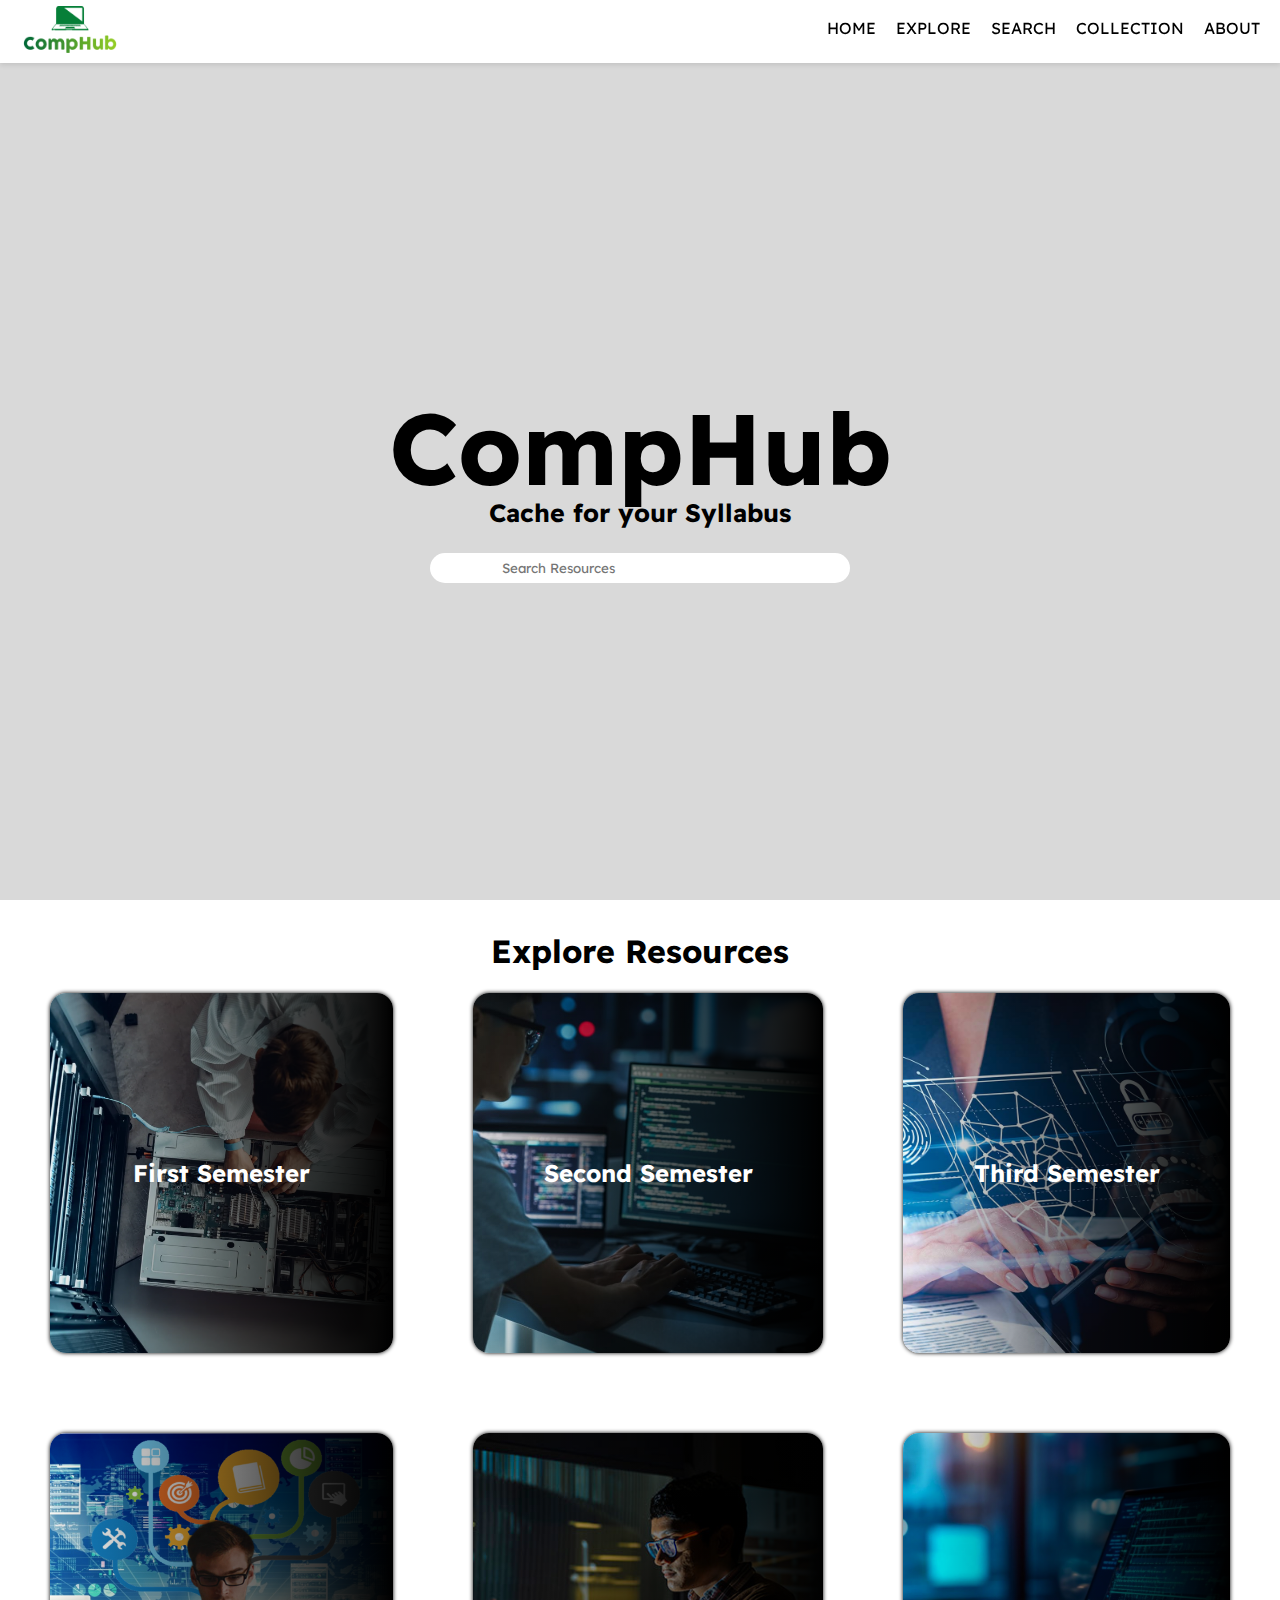
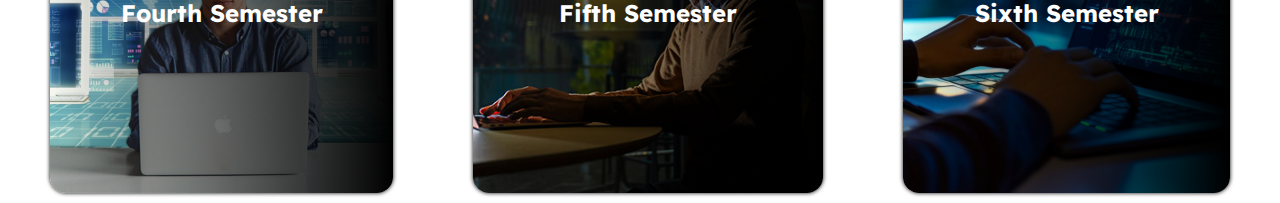
==== index.html @ 4513f0f3 "Hero page and Explore Done" ====
<!DOCTYPE html>
<html lang="en">
<head>
    <meta charset="UTF-8">
    <meta name="viewport" content="width=device-width, initial-scale=1.0">
    <title>Home | CompHub</title>
    <link rel="stylesheet" href="style.css">
    <link rel="preconnect" href="https://fonts.googleapis.com">
<link rel="preconnect" href="https://fonts.gstatic.com" crossorigin>
<link href="https://fonts.googleapis.com/css2?family=Open+Sans:ital,wght@0,300..800;1,300..800&family=Readex+Pro:wght@160..700&display=swap" rel="stylesheet">
<link rel="stylesheet" href="https://cdnjs.cloudflare.com/ajax/libs/font-awesome/6.5.2/css/all.min.css" integrity="sha512-SnH5WK+bZxgPHs44uWIX+LLJAJ9/2PkPKZ5QiAj6Ta86w+fsb2TkcmfRyVX3pBnMFcV7oQPJkl9QevSCWr3W6A==" crossorigin="anonymous" referrerpolicy="no-referrer" />
<link href="https://fonts.googleapis.com/css2?family=Lexend:wght@100..900&family=Open+Sans:ital,wght@0,300..800;1,300..800&family=Readex+Pro:wght@160..700&display=swap" rel="stylesheet">
</head>
<body onload="loadContent()">
    <section id="nav" class="padding">
        <div class="navbar flex">
            <div class="logo-div">
                <img src="images/comphub-logo.png" alt="CompHub Logo">
            </div>
            <div class="nav-links">
                <ul class="nav-list flex">
                    <a href="#"><li class="nav-item"> HOME </li>  </a>
                    <a href="#"><li class="nav-item"> EXPLORE </li>  </a>
                    <a href="#"><li class="nav-item"> SEARCH </li>  </a>
                    <a href="#"><li class="nav-item"> COLLECTION </li>  </a>
                    <a href="#"><li class="nav-item"> ABOUT </li>  </a>
            </div>
        </div>
    </section>
    <section id="hero" class="flex">
        <div class="hero-div flex">
            <h1 class="title">CompHub</h1>
            <h3 class="subtitle">Cache for your Syllabus</h3>
            <div class="search-div flex">
                <i class="fa-solid fa-magnifying-glass" style="color:green"></i>
                <input type="search" name="search" id="search" placeholder="Search Resources">
            </div>
        </div>
    </section>
    <section id="explore">
        <div class="container">
            <h1>Explore Resources</h1>
            <div class="grid-container">
                <div class="grid">
                    <div class="grid-item item1 flex">
                        <h2>First Semester</h2>
                    </div>
                    <div class="grid-item item2 flex">
                        <h2>Second Semester</h2>
                    </div>
                    <div class="grid-item item3 flex">
                        <h2>Third Semester</h2>
                    </div>
                    <div class="grid-item item4 flex">
                        <h2>Fourth Semester</h2>
                    </div>
                    <div class="grid-item item5 flex">
                        <h2>Fifth Semester</h2>
                    </div>
                    <div class="grid-item item6 flex">
                        <h2>Sixth Semester</h2>
                    </div>
                </div>
            </div>
        </div>
    </section>
    <script src="script.js"></script>
</body>
</html>
---- style.css ----
:root{
    --color1:green;
    --color2:white;
    --color3:#D9D9D9;
    --color4:black;
}
html{
    padding:0px;
}
body{
    font-family: "Readex Pro", sans-serif;
    padding:0px;
    margin:0px;
}
.flex{
    display:flex;
}

#nav {
    position: fixed; 
    top: 0;        
    left: 0;       
    width: 100%;  
    background-color: white;
    z-index: 1000;   
    box-shadow: 0 2px 5px rgba(0, 0, 0, 0.1); 
}

.logo-div img{
    width:100px;
}
.navbar{
    justify-content:space-between;
    padding:2px 20px;
}
.nav-list{
    list-style-type: none;
    gap:20px;
    a{
        color:var(--color4);
        text-decoration: none;
    }
    a:hover{
        text-shadow: 0px 0px 1px var(--color4);
        color:var(--color1);
    }
}
#hero{
    background-color: var(--color3);
    height:100vh;
    justify-content: center;
    align-items:center;
    text-align: center;
}
.hero-div{
    flex-direction: column;
    justify-content: center;
    align-items: center;
}
.title{
    font-size:100px;
}
.subtitle{
    font-size:25px;
    margin-top:-80px;
}
#search{
    border:none;
    outline: none;
    width:300px;
    font-family: "Lexend", sans-serif;
    color:var(--color1);
}
.search-div{
    background-color: var(--color2);
    border-radius: 10rem;
    height:30px;
    width:400px;
    gap:50px;
    padding-left:20px;
    align-items: center;
}
#explore{
    padding:10px 50px;
    text-align:center;
}
.grid{
    display:grid;
    grid-template-columns: auto auto auto;
    gap:80px;
    color:var(--color2);

}
.grid-item{
    background-position: center;
    background-size: cover;
    background-repeat: no-repeat;
    height:40vh;
    justify-content: center;
    align-items:center;
    border-radius: 1rem;
    box-shadow: 0px 0px 4px black;
}
.grid-item:hover{
    cursor: pointer;
    scale:1.1;
}
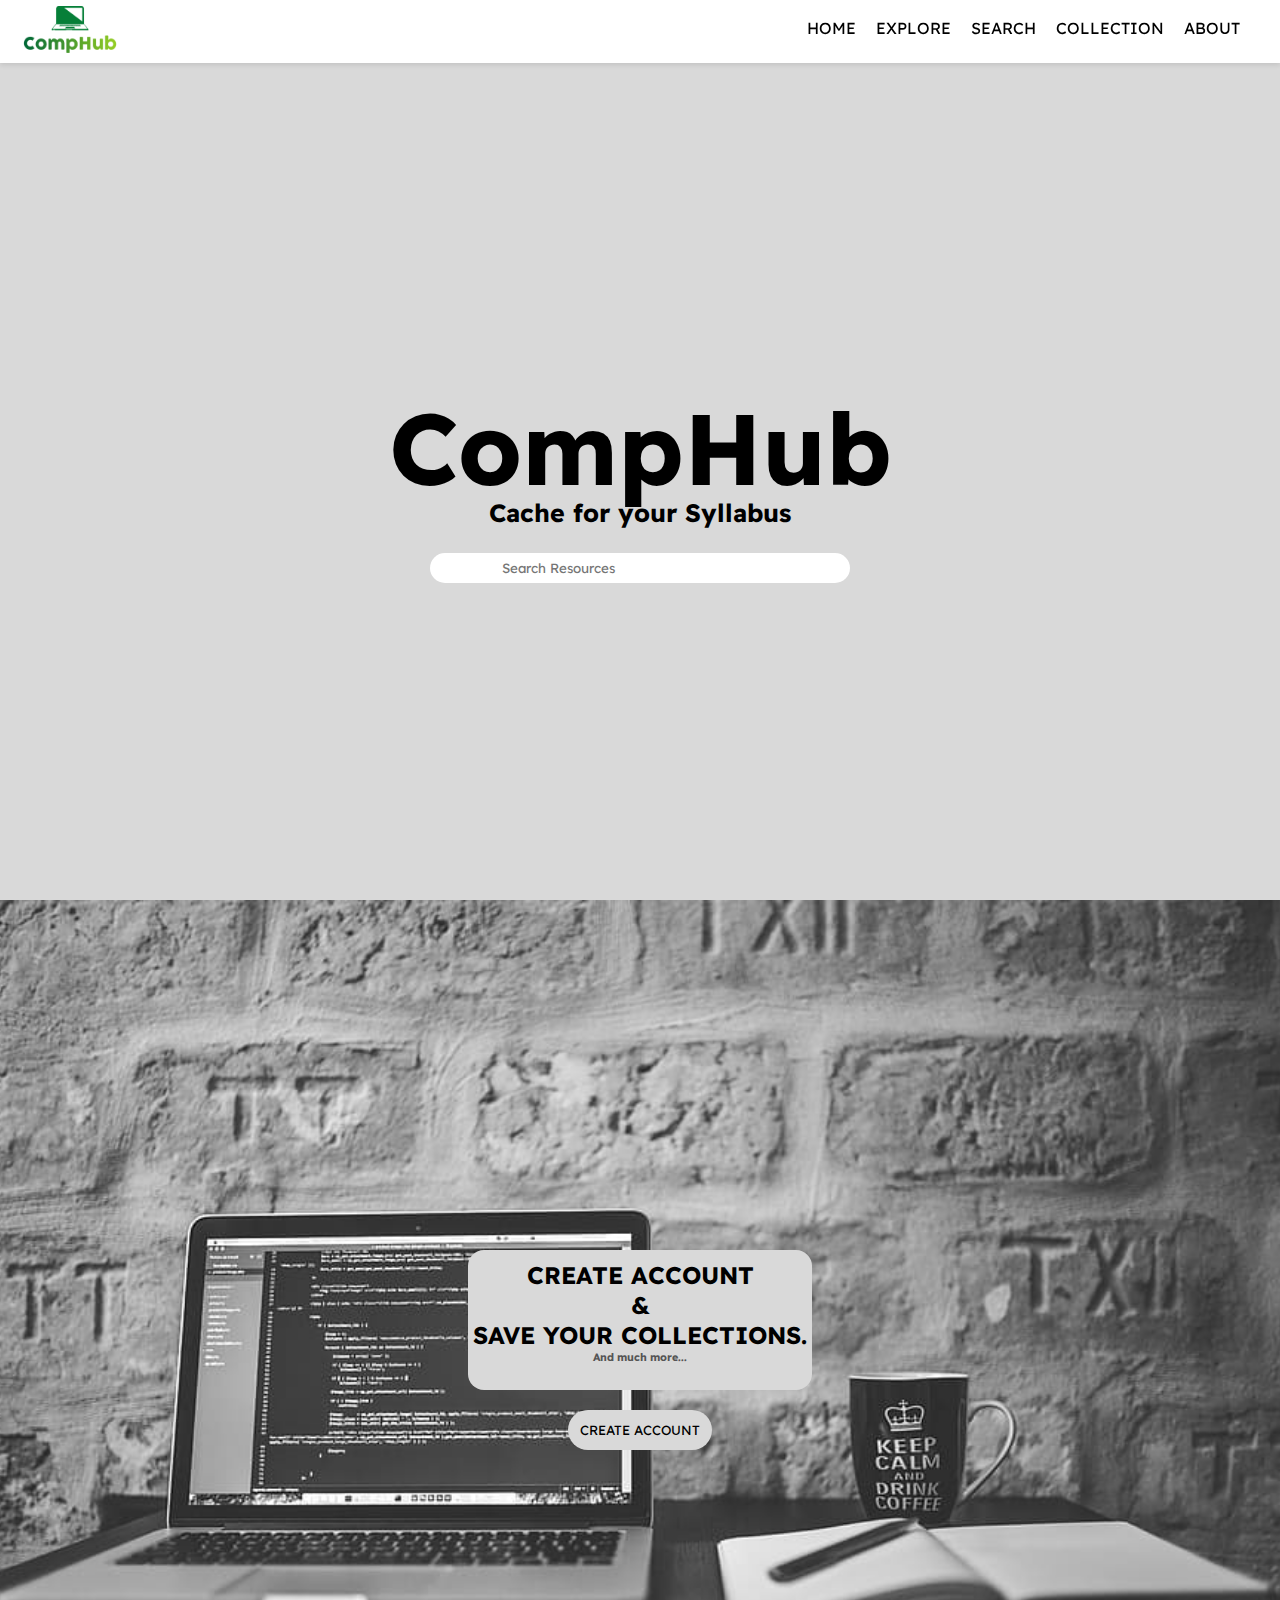
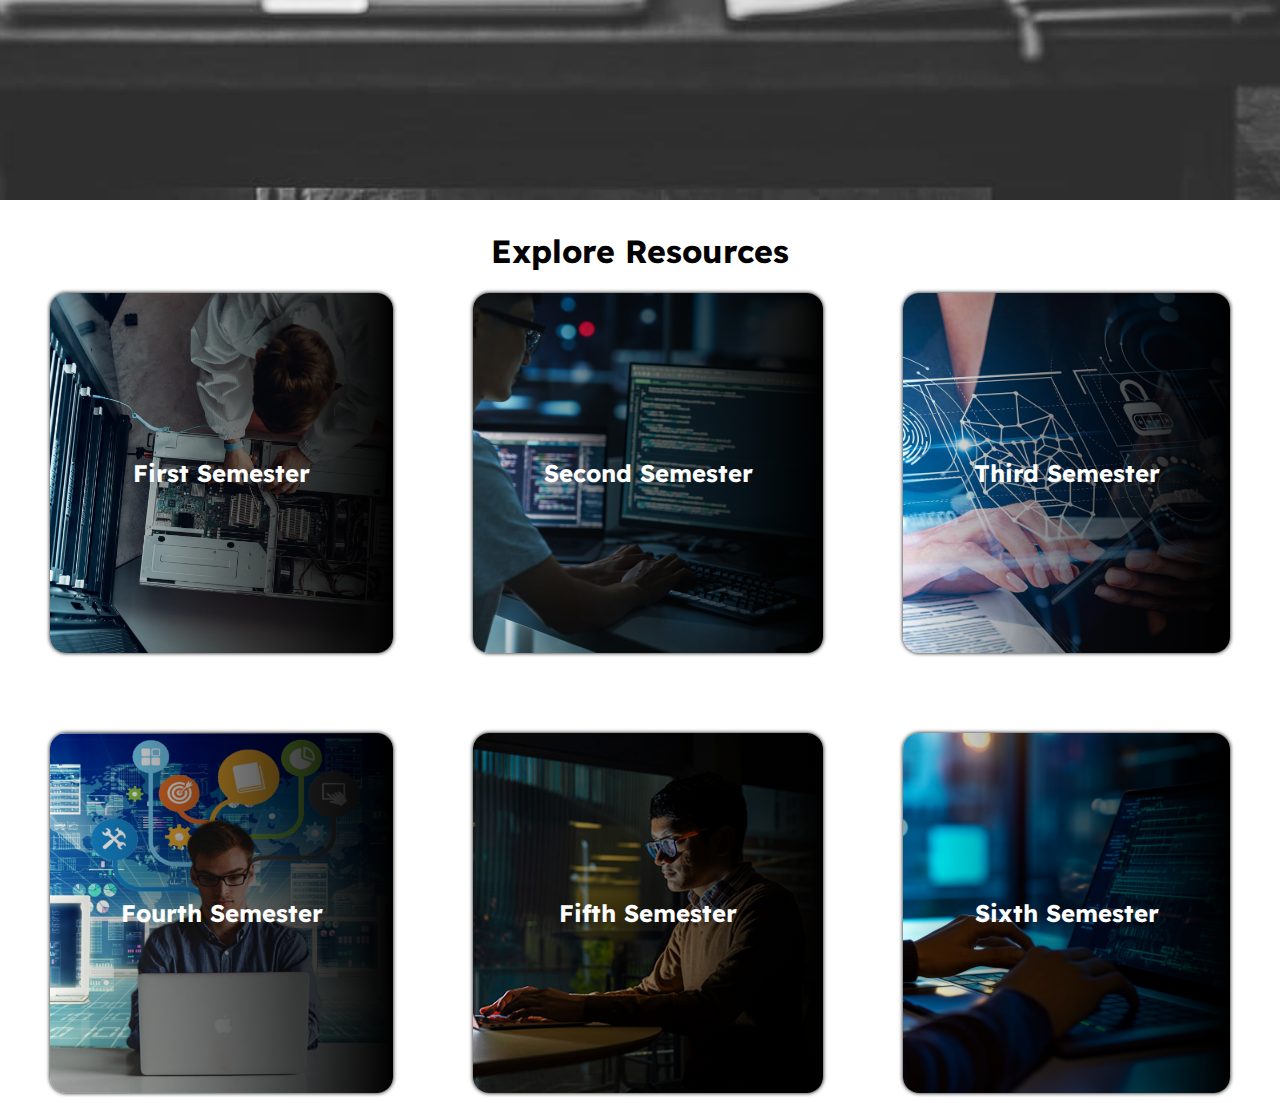
==== commit 9fe47bbe: "Get Started Section created" ====
--- a/index.html
+++ b/index.html
@@ -24,6 +24,10 @@
                     <a href="#"><li class="nav-item"> SEARCH </li>  </a>
                     <a href="#"><li class="nav-item"> COLLECTION </li>  </a>
                     <a href="#"><li class="nav-item"> ABOUT </li>  </a>
+                    <a href="profile.html"><li class="nav-item" onmouseover="display('.profile-icon-round')" onmouseleave="hide('.profile-icon-round')"> <i class="fa-solid fa-user"></i> </li>  </a>
+                    <div class="profile-icon-round"></div>
+                </ul>
+                
             </div>
         </div>
     </section>
@@ -34,6 +38,17 @@
             <div class="search-div flex">
                 <i class="fa-solid fa-magnifying-glass" style="color:green"></i>
                 <input type="search" name="search" id="search" placeholder="Search Resources">
+            </div>
+        </div>
+    </section>
+    <section id="create-account" class="flex">
+        <div class="container">
+            <div class="create-text">
+                <h2>create account <br> & <br> save your collections.</h2>
+                <h6>And much more...</h6>
+            </div>
+            <div class="btn-div flex center">
+                <button id="create-btn">CREATE ACCOUNT <i class="fa-solid fa-arrow-right-long"></i></button>
             </div>
         </div>
     </section>
--- a/style.css
+++ b/style.css
@@ -3,6 +3,7 @@
     --color2:white;
     --color3:#D9D9D9;
     --color4:black;
+    --color5:#545454;
 }
 html{
     padding:0px;
@@ -15,7 +16,10 @@
 .flex{
     display:flex;
 }
-
+.center{
+    justify-content: center;
+    align-items: center;
+}
 #nav {
     position: fixed; 
     top: 0;        
@@ -36,6 +40,7 @@
 .nav-list{
     list-style-type: none;
     gap:20px;
+    position: relative;
     a{
         color:var(--color4);
         text-decoration: none;
@@ -45,6 +50,19 @@
         color:var(--color1);
     }
 }
+.profile-icon-round{
+    width:25px;
+    height:25px;
+    border:2px solid var(--color1);
+    /* display:none; */
+    border-radius:50%;
+    position:absolute;
+    right:-7px;
+    top:-4px;
+    z-index:-1;
+    display:none;
+}
+
 #hero{
     background-color: var(--color3);
     height:100vh;
@@ -80,6 +98,54 @@
     padding-left:20px;
     align-items: center;
 }
+#create-account{
+    background-image: url(images/comp-bg.jpg);
+    background-position: center;
+    background-size: cover;
+    background-repeat: no-repeat;
+    height:100vh;
+    justify-content: center;
+    align-items: center;
+    flex-direction:column;
+}
+.create-text{
+    background-color: var(--color3);
+    border-radius: 1rem;
+    padding:10px 5px 1px 5px;
+    text-align: center;
+    h2{
+        margin:0;
+        text-transform: uppercase;
+    }
+    h6{
+        color:var(--color5);
+        margin-top:0;
+    }
+}
+.btn-div{
+    margin-top:20px;
+}
+#create-btn{
+    background-color: var(--color3);
+    border-radius: 2rem;
+    padding:12px;
+    font-family: "Readex pro", sans-serif;
+    cursor: pointer;
+    border:none;
+}
+#create-btn:hover{
+    animation:fade 1s forwards;
+}
+@keyframes fade {
+    from{
+        background-color: var(--color3);
+        color:var(--color4);
+    }
+    to{
+        background-color: var(--color4);
+        color:var(--color3);
+    }
+}
 #explore{
     padding:10px 50px;
     text-align:center;
@@ -103,5 +169,10 @@
 }
 .grid-item:hover{
     cursor: pointer;
-    scale:1.1;
+    animation:zoom 500ms forwards;
 }
+@keyframes zoom {
+    to{
+        scale:1.1;
+    }
+}
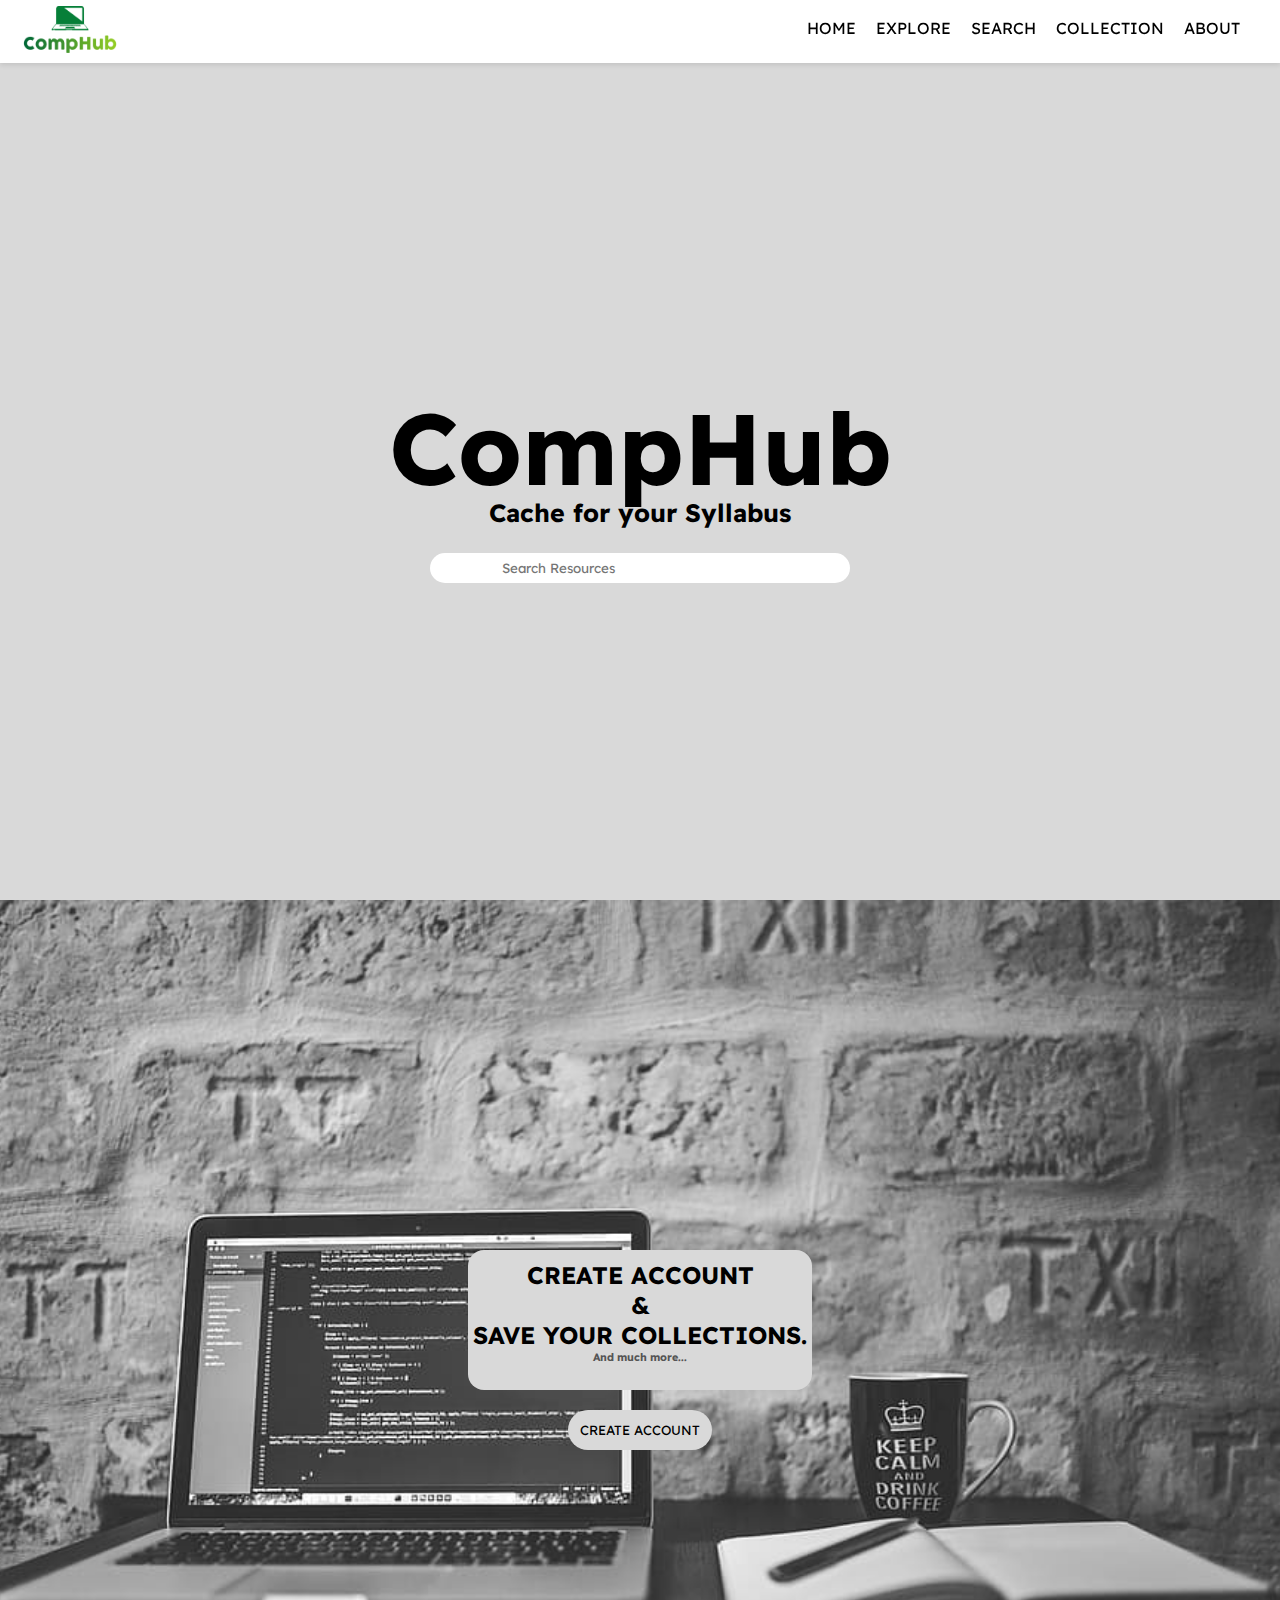
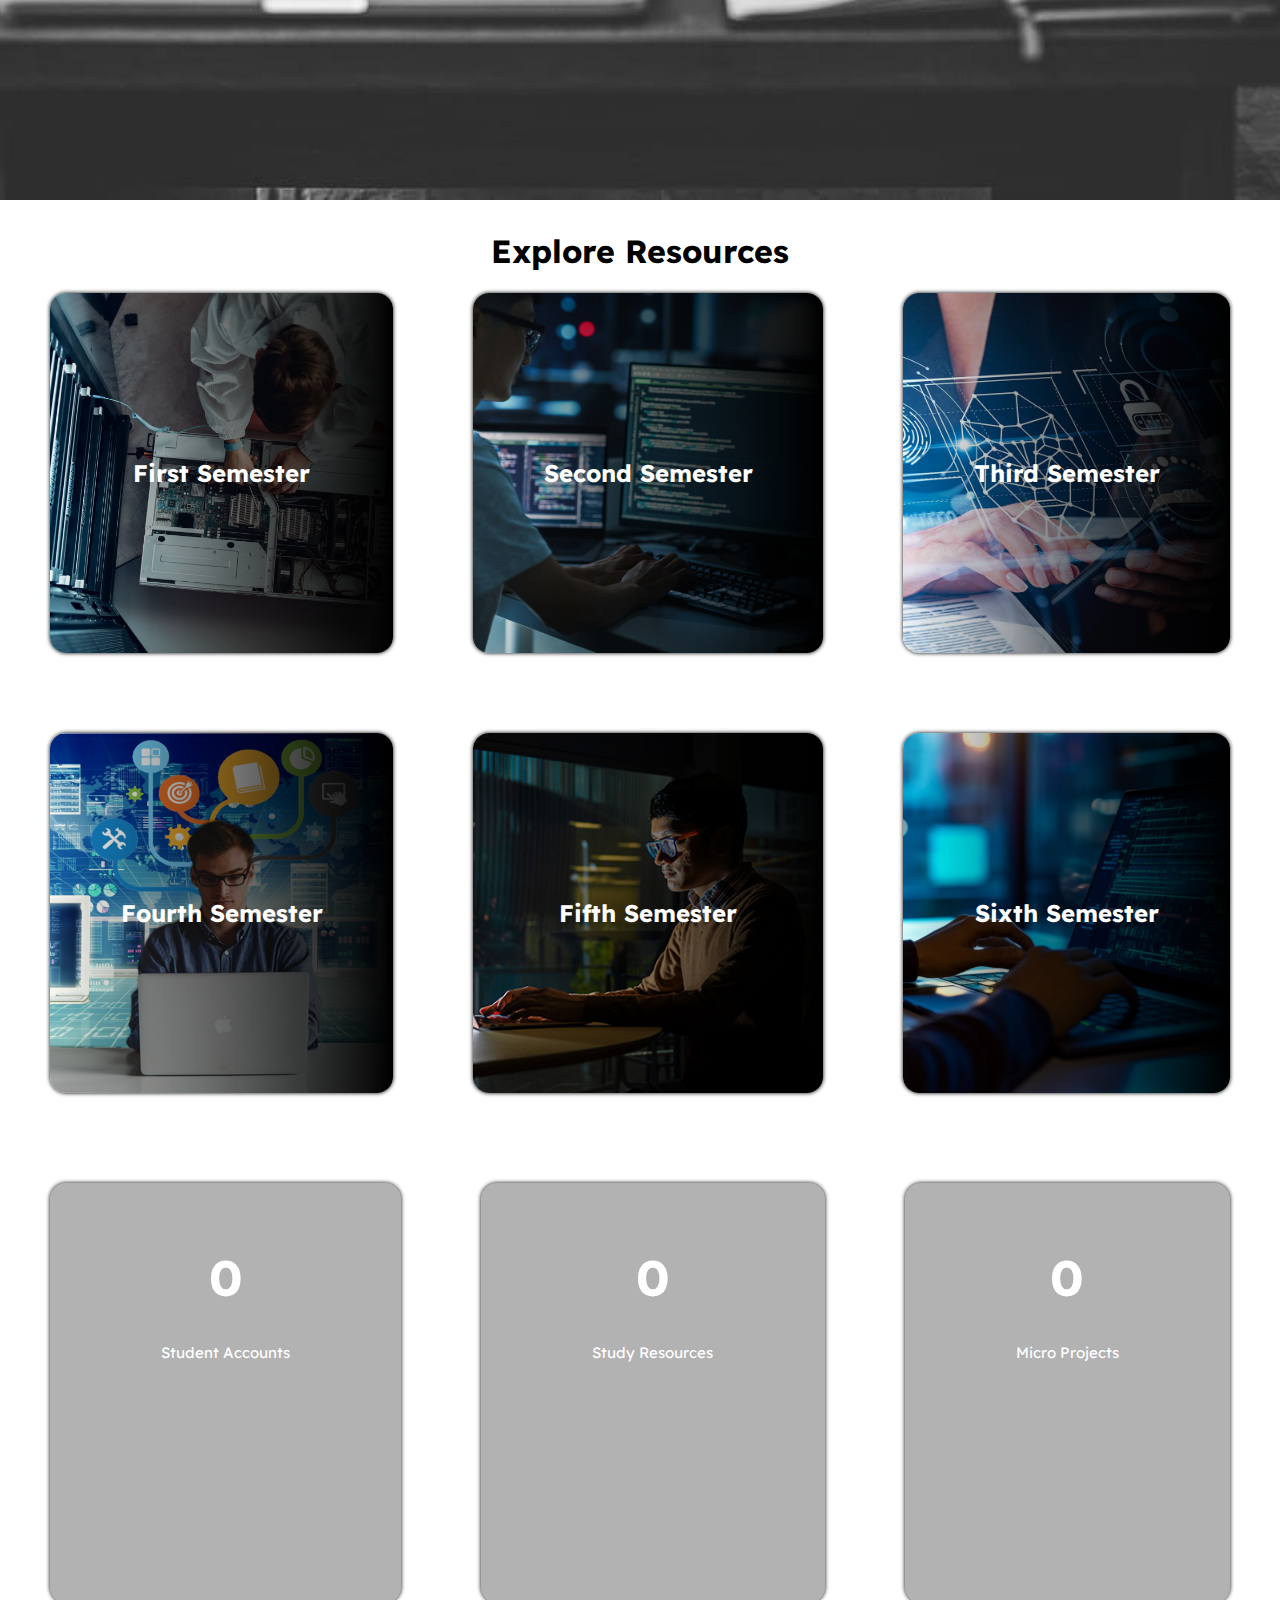
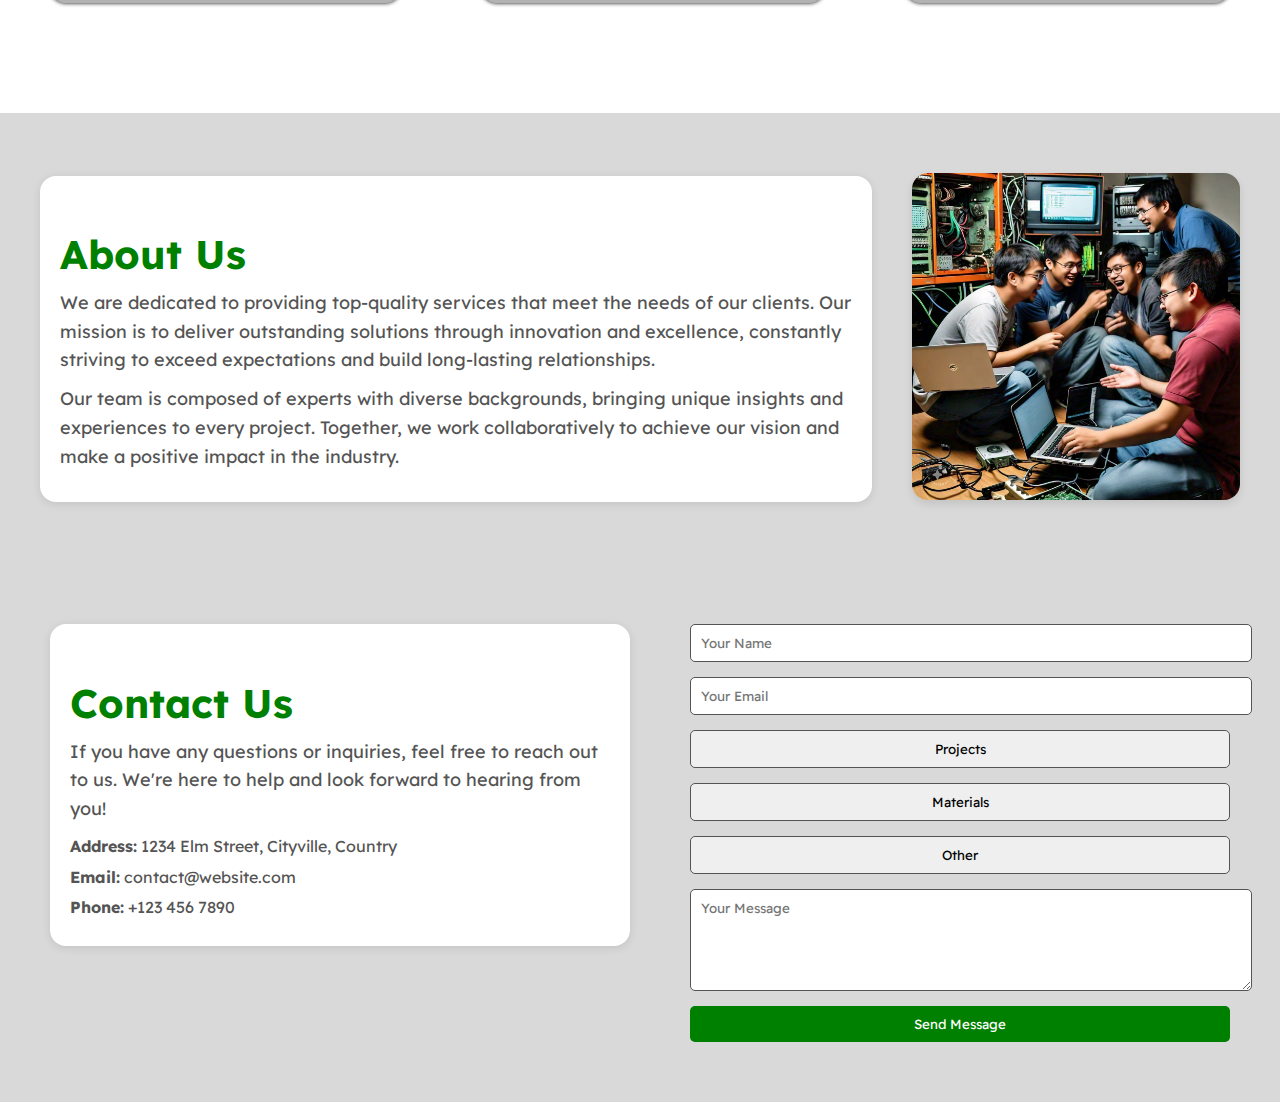
==== commit 9b363092: "More sections added" ====
--- a/index.html
+++ b/index.html
@@ -79,6 +79,60 @@
             </div>
         </div>
     </section>
+    <section id="count-section" onmouseenter="startCounter()">
+        <div class="container grid">
+            <div class="transparent-box grid-item">
+                <h1 id="account-count">0</h1>
+                <p class="subtitle">Student Accounts</p>
+            </div>
+            <div class="transparent-box grid-item">
+                <h1 id="resource-count">0</h1>
+                <p class="subtitle">Study Resources</p>
+            </div>
+            <div class="transparent-box grid-item">
+                <h1 id="project-count">0</h1>
+                <p class="subtitle">Micro Projects</p>
+            </div>
+            
+        </div>
+    </section>
+    <section id="about-us">
+        <div class="about-container flex center">
+            <div class="about-text">
+                <h2>About Us</h2>
+                <p>We are dedicated to providing top-quality services that meet the needs of our clients. Our mission is to deliver outstanding solutions through innovation and excellence, constantly striving to exceed expectations and build long-lasting relationships.</p>
+                <p>Our team is composed of experts with diverse backgrounds, bringing unique insights and experiences to every project. Together, we work collaboratively to achieve our vision and make a positive impact in the industry.</p>
+            </div>
+            <div class="about-image">
+                <img src="images/about-us.jpg" alt="About Us"" onmouseleave="changeBgColor(false)"/>
+            </div>
+        </div>
+    </section>
+    <section id="contact-us">
+        <div class="contact-container flex center">
+            <div class="contact-info">
+                <h2>Contact Us</h2>
+                <p>If you have any questions or inquiries, feel free to reach out to us. We're here to help and look forward to hearing from you!</p>
+                <div class="contact-details">
+                    <p><strong>Address:</strong> 1234 Elm Street, Cityville, Country</p>
+                    <p><strong>Email:</strong> contact@website.com</p>
+                    <p><strong>Phone:</strong> +123 456 7890</p>
+                </div>
+            </div>
+            <div class="contact-form">
+                <form action="#" method="POST">
+                    <input type="text" name="name" placeholder="Your Name" required />
+                    <input type="email" name="email" placeholder="Your Email" required />
+                    <input type="button" value="Projects" class="inline">
+                    <input type="button" value="Materials" class="inline">
+                    <input type="button" value="Other" class="inline">
+                    <textarea name="message" rows="5" placeholder="Your Message" required></textarea>
+                    <button type="submit" id="submit-btn">Send Message</button>
+                </form>
+            </div>
+        </div>
+    </section>
+    
     <script src="script.js"></script>
 </body>
 </html>--- a/style.css
+++ b/style.css
@@ -171,6 +171,177 @@
     cursor: pointer;
     animation:zoom 500ms forwards;
 }
+#count-section{
+    margin-top:30px;
+    background-image: url(images/codingbg.jpg);
+    background-position: center;
+    background-size: cover;
+    background-attachment: fixed;
+    height:60vh;
+    padding:20px;
+    .subtitle{
+        font-size:15px;
+        margin-top:auto;
+    }
+    .container{
+        padding:30px;
+        text-align: center;
+        margin:auto;
+    }
+
+}
+.transparent-box{
+    border-radius:1rem;
+    background-color: rgba(0, 0, 0, 0.3);
+    padding:30px;
+    h1{
+        font-size:50px;
+    }
+}
+#about-us {
+    background-color: var(--color3);
+    padding: 60px 20px;
+    text-align: center;
+}
+
+.about-container {
+    gap: 40px;
+    max-width: 1200px;
+    margin: auto;
+    flex-direction: column;
+}
+
+.about-text {
+    color: var(--color4);
+    font-family: "Lexend", sans-serif;
+    padding: 20px;
+    border-radius: 1rem;
+    background-color: var(--color2);
+    box-shadow: 0 2px 10px rgba(0, 0, 0, 0.1);
+    text-align: left;
+}
+
+.about-text h2 {
+    font-size: 40px;
+    color: var(--color1);
+    margin-bottom: 10px;
+}
+
+.about-text p {
+    font-size: 18px;
+    line-height: 1.6;
+    color: var(--color5);
+    margin: 10px 0;
+}
+
+.about-image img {
+    width: 100%;
+    max-width: 900px;
+    border-radius: 1rem;
+    box-shadow: 0 4px 8px rgba(0, 0, 0, 0.1);
+}
+#contact-us {
+    background-color: var(--color3);
+    padding: 60px 20px;
+    text-align: center;
+}
+
+.contact-container {
+    gap: 40px;
+    max-width: 1200px;
+    margin: auto;
+    flex-direction: column;
+}
+
+.contact-info {
+    color: var(--color4);
+    font-family: "Lexend", sans-serif;
+    padding: 20px;
+    border-radius: 1rem;
+    background-color: var(--color2);
+    box-shadow: 0 2px 10px rgba(0, 0, 0, 0.1);
+    text-align: left;
+}
+
+.contact-info h2 {
+    font-size: 40px;
+    color: var(--color1);
+    margin-bottom: 10px;
+}
+
+.contact-info p {
+    font-size: 18px;
+    line-height: 1.6;
+    color: var(--color5);
+    margin: 10px 0;
+}
+
+.contact-details p {
+    font-size: 16px;
+    margin: 5px 0;
+}
+
+.contact-form form {
+    display: flex;
+    flex-direction: column;
+    gap: 15px;
+}
+
+.contact-form input,
+.contact-form textarea {
+    width: 100%;
+    padding: 10px;
+    border-radius: 5px;
+    border: 1px solid var(--color5);
+    font-family: "Readex Pro", sans-serif;
+}
+
+.contact-form input:focus,
+.contact-form textarea:focus {
+    border-color: var(--color1);
+    outline: none;
+}
+
+#submit-btn {
+    background-color: var(--color1);
+    color: var(--color2);
+    padding: 10px;
+    border-radius: 5px;
+    border: none;
+    cursor: pointer;
+    font-family: "Readex Pro", sans-serif;
+}
+
+#submit-btn:hover {
+    background-color: var(--color4);
+    color: var(--color3);
+    transition: background-color 0.3s ease;
+}
+.inline{
+    width:fit-content;
+}
+@media (min-width: 768px) {
+    .contact-container {
+        flex-direction: row;
+        align-items: flex-start;
+        justify-content: space-around;
+    }
+
+    .contact-info,
+    .contact-form {
+        width: 45%;
+    }
+}
+
+
+@media (min-width: 768px) {
+    .about-container {
+        flex-direction: row;
+        align-items: center;
+        justify-content: space-around;
+    }
+}
+
 @keyframes zoom {
     to{
         scale:1.1;
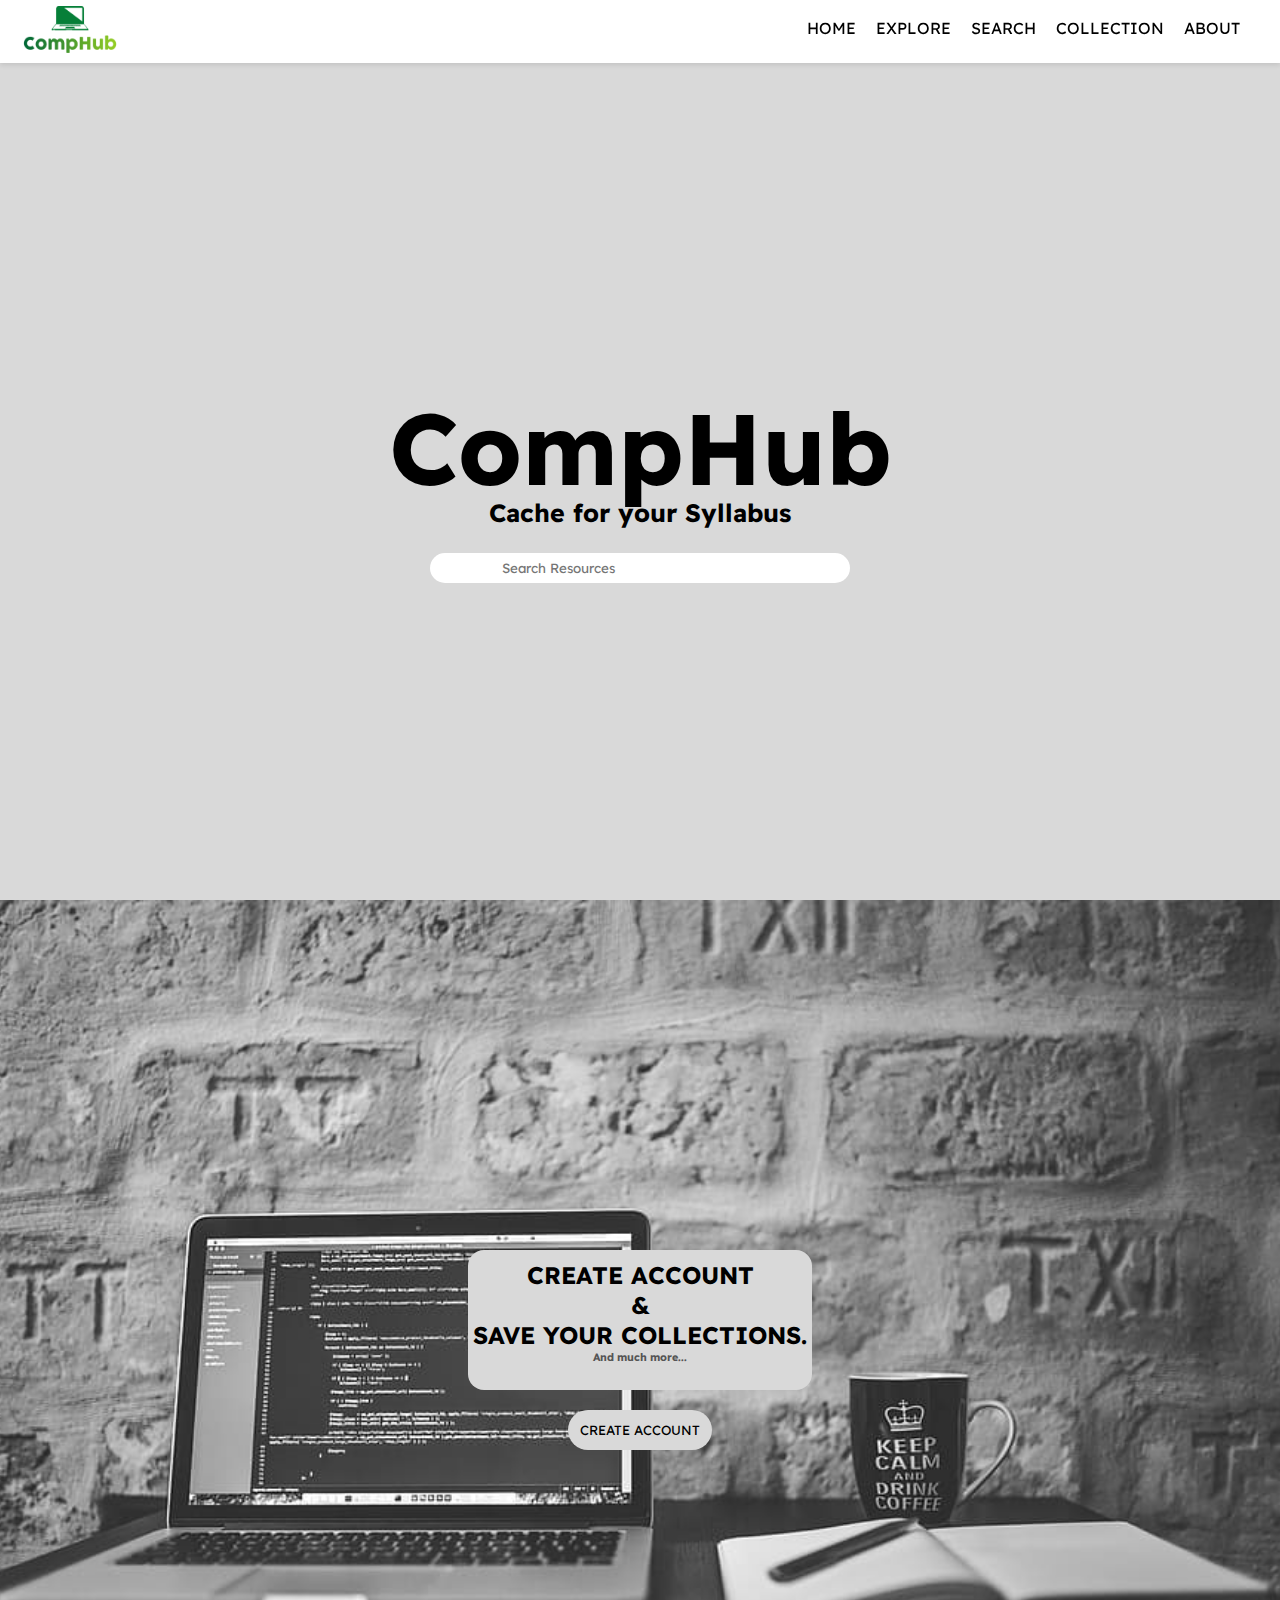
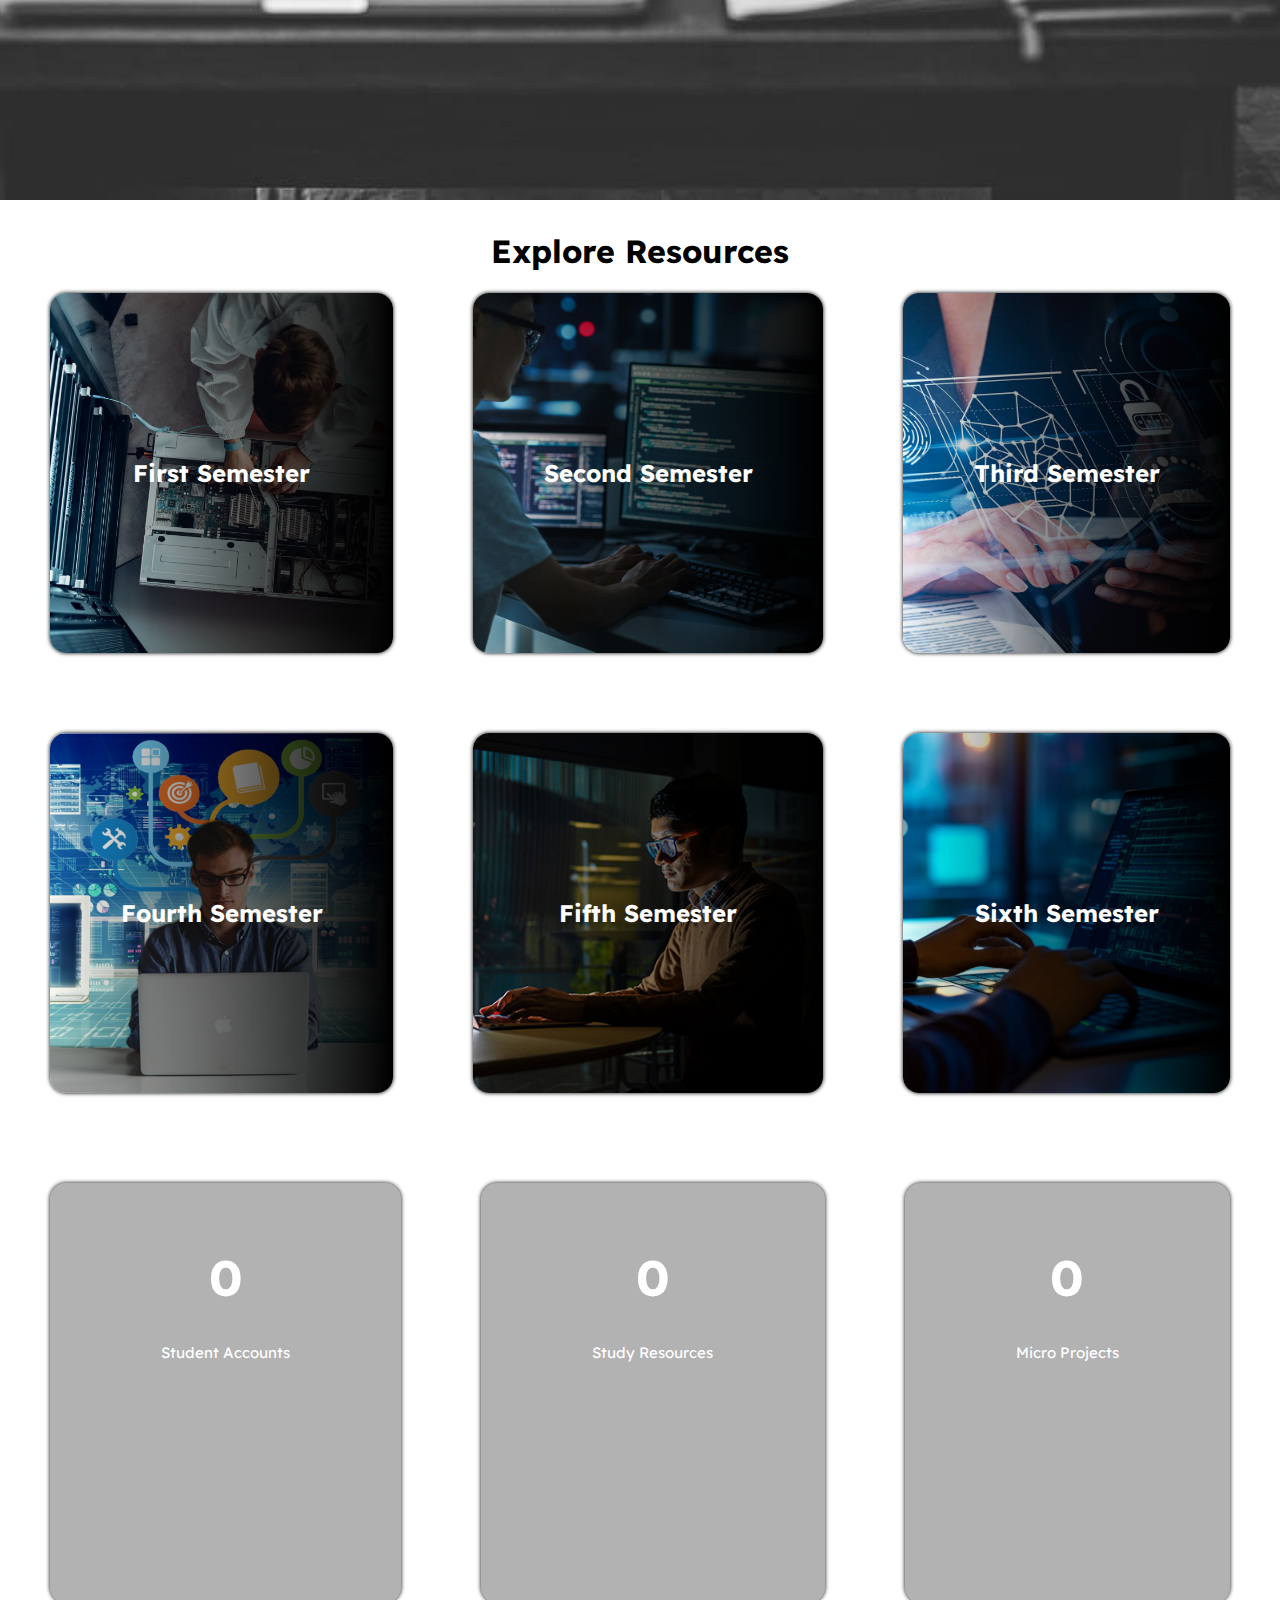
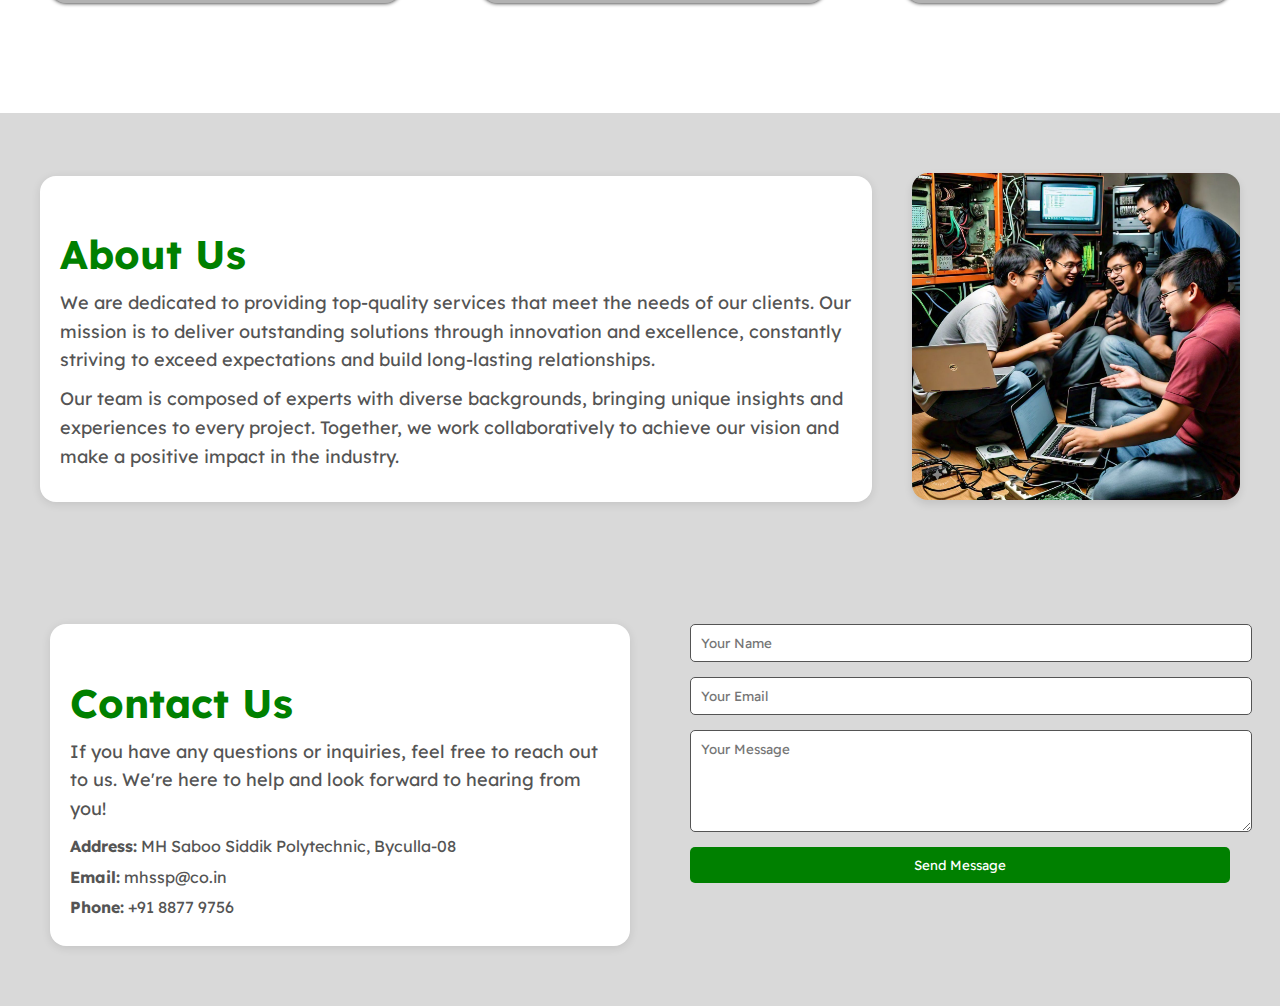
==== commit 7e5681d1: "JS added" ====
--- a/index.html
+++ b/index.html
@@ -20,12 +20,11 @@
             <div class="nav-links">
                 <ul class="nav-list flex">
                     <a href="#"><li class="nav-item"> HOME </li>  </a>
-                    <a href="#"><li class="nav-item"> EXPLORE </li>  </a>
-                    <a href="#"><li class="nav-item"> SEARCH </li>  </a>
-                    <a href="#"><li class="nav-item"> COLLECTION </li>  </a>
-                    <a href="#"><li class="nav-item"> ABOUT </li>  </a>
-                    <a href="profile.html"><li class="nav-item" onmouseover="display('.profile-icon-round')" onmouseleave="hide('.profile-icon-round')"> <i class="fa-solid fa-user"></i> </li>  </a>
-                    <div class="profile-icon-round"></div>
+                    <a href="#explore"><li class="nav-item"> EXPLORE </li>  </a>
+                    <a href="#hero"><li class="nav-item"> SEARCH </li>  </a>
+                    <a href="collection.html"><li class="nav-item"> COLLECTION </li>  </a>
+                    <a href="#about-us"><li class="nav-item"> ABOUT </li>  </a>
+                    <a href="profile.html"><li class="nav-item"> <i class="fa-solid fa-user"></i> </li>  </a>
                 </ul>
                 
             </div>
@@ -37,7 +36,44 @@
             <h3 class="subtitle">Cache for your Syllabus</h3>
             <div class="search-div flex">
                 <i class="fa-solid fa-magnifying-glass" style="color:green"></i>
-                <input type="search" name="search" id="search" placeholder="Search Resources">
+                <input type="search" name="search" id="search" placeholder="Search Resources" oninput="showSuggestions(this)" onblur="display('.search-suggestion','none')">
+            </div>
+            <div class="search-suggestion">
+                <ul class="search-list">
+                    <li class="search-item">Basic Science</li>
+                    <li class="search-item">Basic Mathematics</li>
+                    <li class="search-item">English Communication Skills</li>
+                    <li class="search-item">Engineering Graphics</li>
+                    <li class="search-item">Workshop Practice</li>
+                    <li class="search-item">Information Communication Technology</li>
+                    <li class="search-item">Basic Electronics</li>
+                    <li class="search-item">Elements of Electrical Engineering</li>
+                    <li class="search-item">Applied Mathematics</li>
+                    <li class="search-item">Webpage Designing using HTML</li>
+                    <li class="search-item">Programming in C</li>
+                    <li class="search-item">Computer Peripheral & Hardware maintenance</li>
+                    <li class="search-item">Digital Electronics</li>
+                    <li class="search-item">Computer Graphics</li>
+                    <li class="search-item">Data Structure using C</li>
+                    <li class="search-item">Database Management System</li>
+                    <li class="search-item">Object Oriented Programming</li>
+                    <li class="search-item">Java Programming</li>
+                    <li class="search-item">Software Engineering</li>
+                    <li class="search-item">Microprocessors</li>
+                    <li class="search-item">Data Communication and Computer Networks</li>
+                    <li class="search-item">GUI Application Development using VB.NET</li>
+                    <li class="search-item">Operating Systems</li>
+                    <li class="search-item">Advanced Java Programming</li>
+                    <li class="search-item">Software Testing</li>
+                    <li class="search-item">Client Side Scripting</li>
+                    <li class="search-item">Environmental Studies</li>
+                    <li class="search-item">Capstone Project Planning</li>
+                    <li class="search-item">Management</li>
+                    <li class="search-item">Programming With Python</li>
+                    <li class="search-item">Web Based Application Development using PHP</li>
+                    <li class="search-item">Capstone Project Execution</li>
+                    
+                </ul>
             </div>
         </div>
     </section>
@@ -48,7 +84,7 @@
                 <h6>And much more...</h6>
             </div>
             <div class="btn-div flex center">
-                <button id="create-btn">CREATE ACCOUNT <i class="fa-solid fa-arrow-right-long"></i></button>
+                <button id="create-btn" onclick="window.location.href='account.html';">CREATE ACCOUNT <i class="fa-solid fa-arrow-right-long"></i></button>
             </div>
         </div>
     </section>
@@ -114,18 +150,15 @@
                 <h2>Contact Us</h2>
                 <p>If you have any questions or inquiries, feel free to reach out to us. We're here to help and look forward to hearing from you!</p>
                 <div class="contact-details">
-                    <p><strong>Address:</strong> 1234 Elm Street, Cityville, Country</p>
-                    <p><strong>Email:</strong> contact@website.com</p>
-                    <p><strong>Phone:</strong> +123 456 7890</p>
+                    <p><strong>Address:</strong> MH Saboo Siddik Polytechnic, Byculla-08</p>
+                    <p><strong>Email:</strong> mhssp@co.in</p>
+                    <p><strong>Phone:</strong> +91 8877 9756</p>
                 </div>
             </div>
             <div class="contact-form">
                 <form action="#" method="POST">
                     <input type="text" name="name" placeholder="Your Name" required />
                     <input type="email" name="email" placeholder="Your Email" required />
-                    <input type="button" value="Projects" class="inline">
-                    <input type="button" value="Materials" class="inline">
-                    <input type="button" value="Other" class="inline">
                     <textarea name="message" rows="5" placeholder="Your Message" required></textarea>
                     <button type="submit" id="submit-btn">Send Message</button>
                 </form>
--- a/style.css
+++ b/style.css
@@ -98,6 +98,41 @@
     padding-left:20px;
     align-items: center;
 }
+.search-suggestion {
+    display:none;
+    text-align: left;
+    width: 400px;
+    max-height: 200px;
+    overflow-y: scroll;
+    padding: 0;
+}
+
+.search-list {
+    list-style-type: none;
+    text-align: left;
+    border: 1px solid green;
+    margin-top: 5px;
+    padding: 0;
+    width: 100%;
+    box-sizing: border-box;
+}
+
+.search-item {
+    display:none;
+    text-align: left;
+    padding: 5px;
+    border: 1px solid var(--color3);
+    background-color: #fff;
+    cursor: pointer;
+    width: 100%;
+    box-sizing: border-box;
+}
+
+.search-item:hover {
+    background-color: rgb(201, 255, 201);
+    color: var(--color1);
+}
+
 #create-account{
     background-image: url(images/comp-bg.jpg);
     background-position: center;
